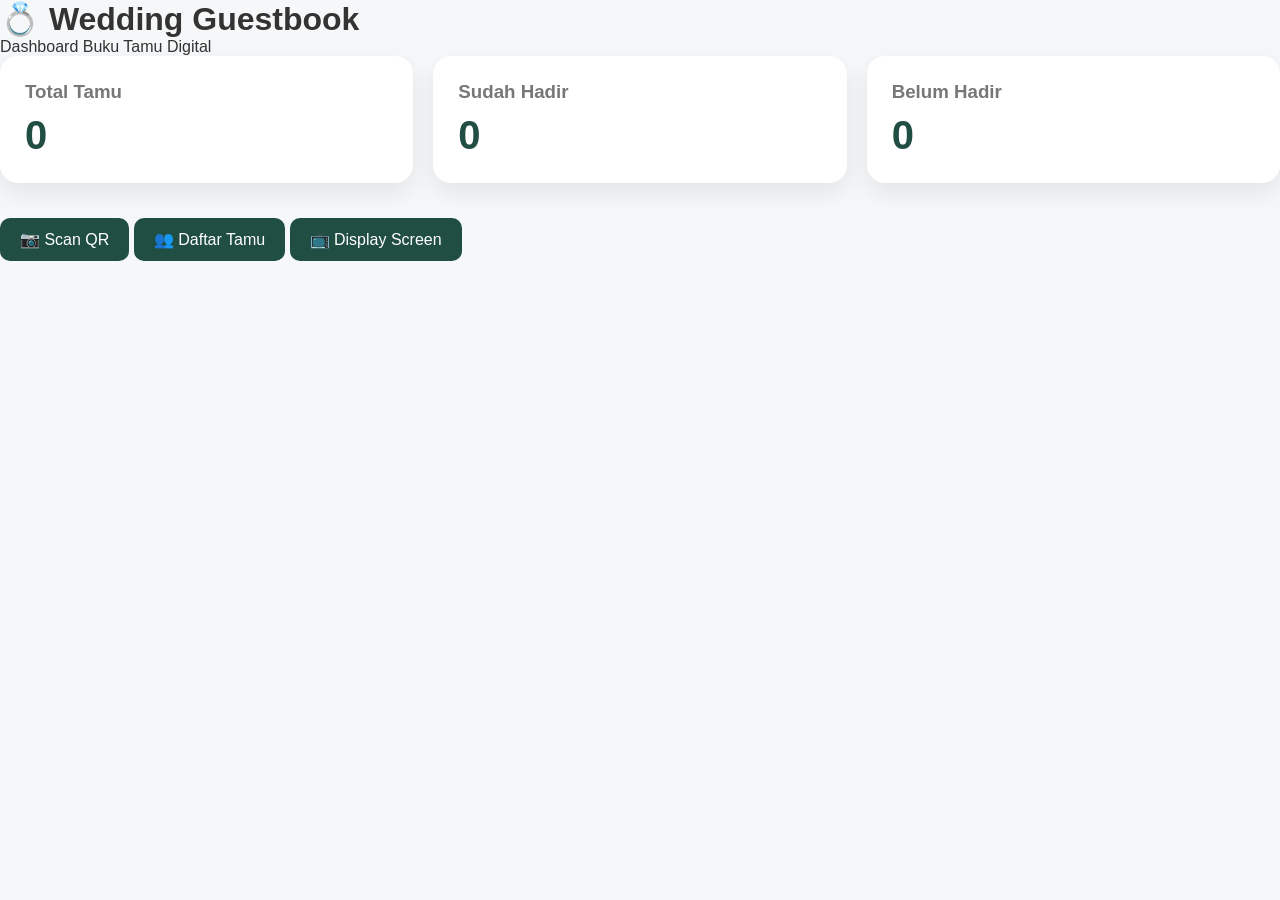
==== index.html @ c5060a13 "Initial commit" ====
<!DOCTYPE html>
<html lang="id">
<head>
    <meta charset="UTF-8">
    <meta name="viewport" content="width=device-width, initial-scale=1.0">
    <title>Wedding Guestbook</title>

    <link rel="stylesheet" href="css/style.css">
</head>
<body>

<div class="container">

    <header>
        <h1>💍 Wedding Guestbook</h1>
        <p>Dashboard Buku Tamu Digital</p>
    </header>

    <div class="cards">

        <div class="card">
            <h3>Total Tamu</h3>
            <h2 id="total">0</h2>
        </div>

        <div class="card">
            <h3>Sudah Hadir</h3>
            <h2 id="hadir">0</h2>
        </div>

        <div class="card">
            <h3>Belum Hadir</h3>
            <h2 id="belum">0</h2>
        </div>

    </div>

    <div class="menu">

        <button onclick="location.href='scanner.html'">
            📷 Scan QR
        </button>

        <button onclick="location.href='guests.html'">
            👥 Daftar Tamu
        </button>

        <button onclick="window.open('https://script.google.com/macros/s/AKfycbxypLyJtFO5DdrkBFHPEE6fGqG8HvHyubI4hxfN4jcb00m5auniNEjIvpfQLrFs5Y7P/exec?page=display')">
            📺 Display Screen
        </button>

    </div>

</div>

<script src="js/api.js"></script>

</body>
</html>
---- css/style.css ----
*{
    margin:0;
    padding:0;
    box-sizing:border-box;
    font-family:'Segoe UI',sans-serif;
}

body{
    background:#f5f7f9;
    color:#333;
}

.layout{
    display:flex;
    min-height:100vh;
}

/* ================= SIDEBAR ================= */

.sidebar{
    width:260px;
    background:#214E43;
    color:white;
    padding:25px;
}

.logo{
    text-align:center;
    margin-bottom:40px;
}

.logo img{
    width:90px;
    height:90px;
    border-radius:50%;
    object-fit:cover;
    margin-bottom:15px;
}

.logo h2{
    font-size:20px;
}

.sidebar nav{
    display:flex;
    flex-direction:column;
    gap:10px;
}

.sidebar nav a{
    text-decoration:none;
    color:white;
    padding:14px 18px;
    border-radius:10px;
    transition:.3s;
}

.sidebar nav a:hover,
.sidebar nav a.active{
    background:#2f6a5c;
}

/* ================= CONTENT ================= */

.content{
    flex:1;
    padding:35px;
}

.topbar{
    display:flex;
    justify-content:space-between;
    align-items:center;
    margin-bottom:30px;
}

.topbar h1{
    color:#214E43;
}

.admin{
    background:white;
    padding:12px 20px;
    border-radius:12px;
    box-shadow:0 5px 15px rgba(0,0,0,.08);
}

/* ================= CARD ================= */

.cards{
    display:grid;
    grid-template-columns:repeat(auto-fit,minmax(220px,1fr));
    gap:20px;
    margin-bottom:35px;
}

.card{
    background:white;
    border-radius:18px;
    padding:25px;
    box-shadow:0 10px 25px rgba(0,0,0,.08);
    transition:.3s;
}

.card:hover{
    transform:translateY(-5px);
}

.card h3{
    color:#777;
    margin-bottom:10px;
}

.card h2{
    color:#214E43;
    font-size:40px;
}

/* ================= ACTIVITY ================= */

.activity{
    background:white;
    padding:25px;
    border-radius:18px;
    box-shadow:0 10px 25px rgba(0,0,0,.08);
}

.activity h2{
    margin-bottom:20px;
}

/* ================= TABLE ================= */

table{
    width:100%;
    border-collapse:collapse;
    background:white;
    border-radius:15px;
    overflow:hidden;
    box-shadow:0 10px 25px rgba(0,0,0,.08);
}

th{
    background:#214E43;
    color:white;
    padding:16px;
    text-align:left;
}

td{
    padding:15px;
    border-bottom:1px solid #eee;
}

tr:hover{
    background:#f7f7f7;
}

#search{
    width:100%;
    padding:14px;
    margin:20px 0;
    border-radius:10px;
    border:1px solid #ddd;
    font-size:16px;
}

.hadir{
    background:#2ecc71;
    color:white;
    padding:5px 12px;
    border-radius:20px;
    font-size:13px;
}

.belum{
    background:#f1c40f;
    color:#333;
    padding:5px 12px;
    border-radius:20px;
    font-size:13px;
}

/* ================= MOBILE ================= */

@media(max-width:900px){

    .layout{
        flex-direction:column;
    }

    .sidebar{
        width:100%;
    }

    .topbar{
        flex-direction:column;
        align-items:flex-start;
        gap:15px;
    }

}
/* ================= HERO ================= */

.hero{

    background:white;
    border-radius:20px;
    padding:35px;

    margin-bottom:30px;

    text-align:center;

    box-shadow:0 10px 25px rgba(0,0,0,.08);

}

.hero-logo{

    width:110px;
    height:110px;

    border-radius:50%;

    object-fit:cover;

    margin-bottom:20px;

}

.hero h1{

    color:#214E43;

    margin-bottom:10px;

    font-size:36px;

}

.hero p{

    color:#777;

    font-size:18px;

    margin:5px;

}
input{
    width:100%;
    padding:12px;
    border:1px solid #ddd;
    border-radius:10px;
    font-size:16px;
}

button{
    background:#214E43;
    color:white;
    border:none;
    padding:12px 20px;
    border-radius:10px;
    cursor:pointer;
    font-size:16px;
}

button:hover{
    background:#2f6a5c;
}
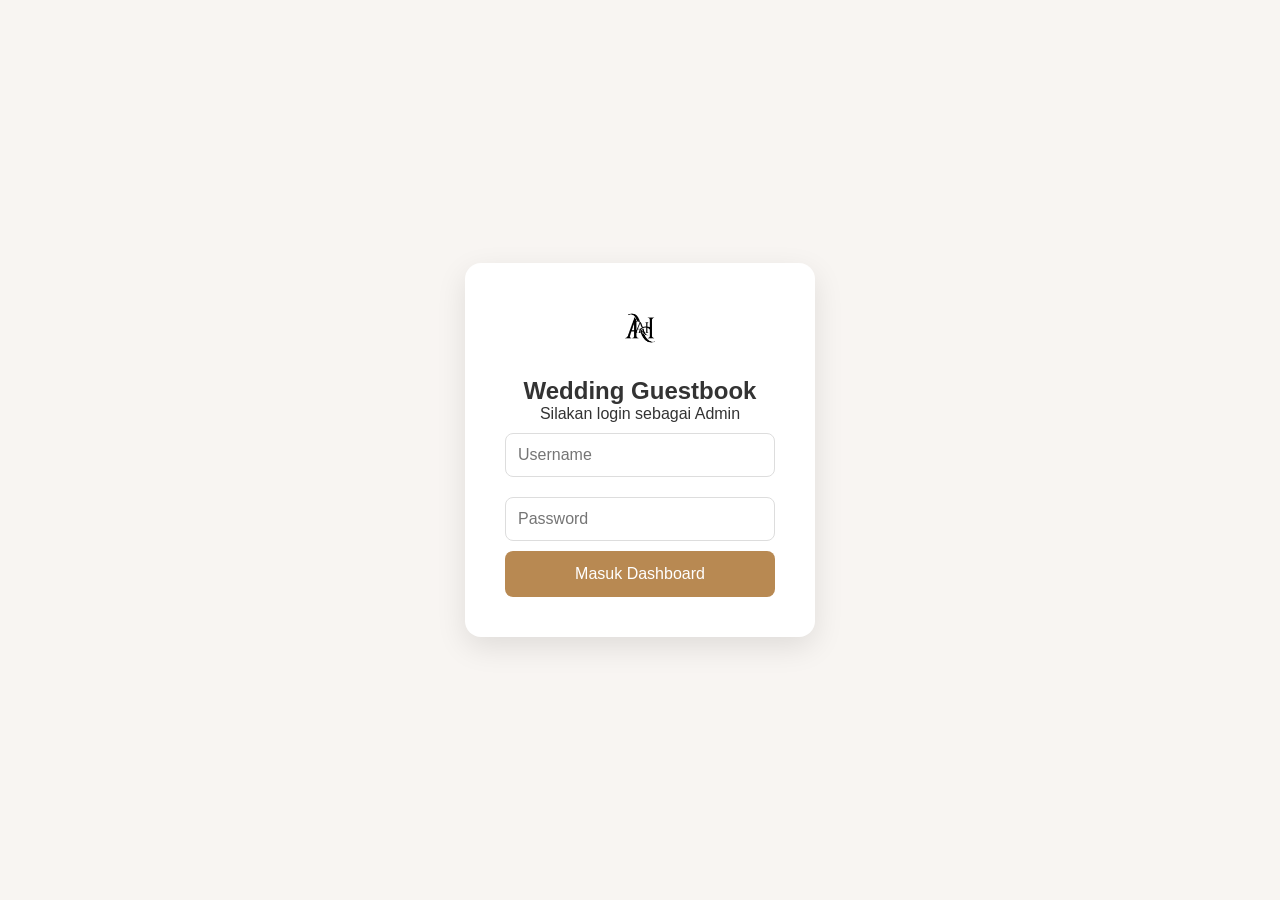
==== commit 134b6382: "ganti index untuk login" ====
--- a/index.html
+++ b/index.html
@@ -1,59 +1,138 @@
 <!DOCTYPE html>
 <html lang="id">
 <head>
-    <meta charset="UTF-8">
-    <meta name="viewport" content="width=device-width, initial-scale=1.0">
-    <title>Wedding Guestbook</title>
+<meta charset="UTF-8">
+<meta name="viewport" content="width=device-width, initial-scale=1.0">
 
-    <link rel="stylesheet" href="css/style.css">
+<title>Login Admin</title>
+
+<link rel="stylesheet" href="css/style.css">
+
+<style>
+
+body{
+    margin:0;
+    background:#f8f5f2;
+    display:flex;
+    justify-content:center;
+    align-items:center;
+    height:100vh;
+    font-family:Arial,sans-serif;
+}
+
+.login-box{
+
+    width:350px;
+
+    background:white;
+
+    padding:40px;
+
+    border-radius:16px;
+
+    box-shadow:0 10px 30px rgba(0,0,0,.1);
+
+    text-align:center;
+
+}
+
+.login-box img{
+
+    width:90px;
+
+    margin-bottom:20px;
+
+}
+
+input{
+
+    width:100%;
+
+    padding:12px;
+
+    margin:10px 0;
+
+    border:1px solid #ddd;
+
+    border-radius:8px;
+
+    box-sizing:border-box;
+
+}
+
+button{
+
+    width:100%;
+
+    padding:14px;
+
+    border:none;
+
+    border-radius:8px;
+
+    background:#b88952;
+
+    color:white;
+
+    font-size:16px;
+
+    cursor:pointer;
+
+}
+
+button:hover{
+
+    opacity:.9;
+
+}
+
+</style>
+
 </head>
+
 <body>
 
-<div class="container">
+<div class="login-box">
 
-    <header>
-        <h1>💍 Wedding Guestbook</h1>
-        <p>Dashboard Buku Tamu Digital</p>
-    </header>
+<img src="assets/logo.png">
 
-    <div class="cards">
+<h2>Wedding Guestbook</h2>
 
-        <div class="card">
-            <h3>Total Tamu</h3>
-            <h2 id="total">0</h2>
-        </div>
+<p>Silakan login sebagai Admin</p>
 
-        <div class="card">
-            <h3>Sudah Hadir</h3>
-            <h2 id="hadir">0</h2>
-        </div>
+<input id="username" placeholder="Username">
 
-        <div class="card">
-            <h3>Belum Hadir</h3>
-            <h2 id="belum">0</h2>
-        </div>
+<input id="password" type="password" placeholder="Password">
 
-    </div>
+<button onclick="login()">
 
-    <div class="menu">
+Masuk Dashboard
 
-        <button onclick="location.href='scanner.html'">
-            📷 Scan QR
-        </button>
-
-        <button onclick="location.href='guests.html'">
-            👥 Daftar Tamu
-        </button>
-
-        <button onclick="window.open('https://script.google.com/macros/s/AKfycbxypLyJtFO5DdrkBFHPEE6fGqG8HvHyubI4hxfN4jcb00m5auniNEjIvpfQLrFs5Y7P/exec?page=display')">
-            📺 Display Screen
-        </button>
-
-    </div>
+</button>
 
 </div>
 
-<script src="js/api.js"></script>
+<script>
+
+function login(){
+
+    const username=document.getElementById("username").value;
+
+    const password=document.getElementById("password").value;
+
+    if(username==="admin" && password==="admin123"){
+
+        location.href="dashboard.html";
+
+    }else{
+
+        alert("Username atau Password salah.");
+
+    }
+
+}
+
+</script>
 
 </body>
 </html>
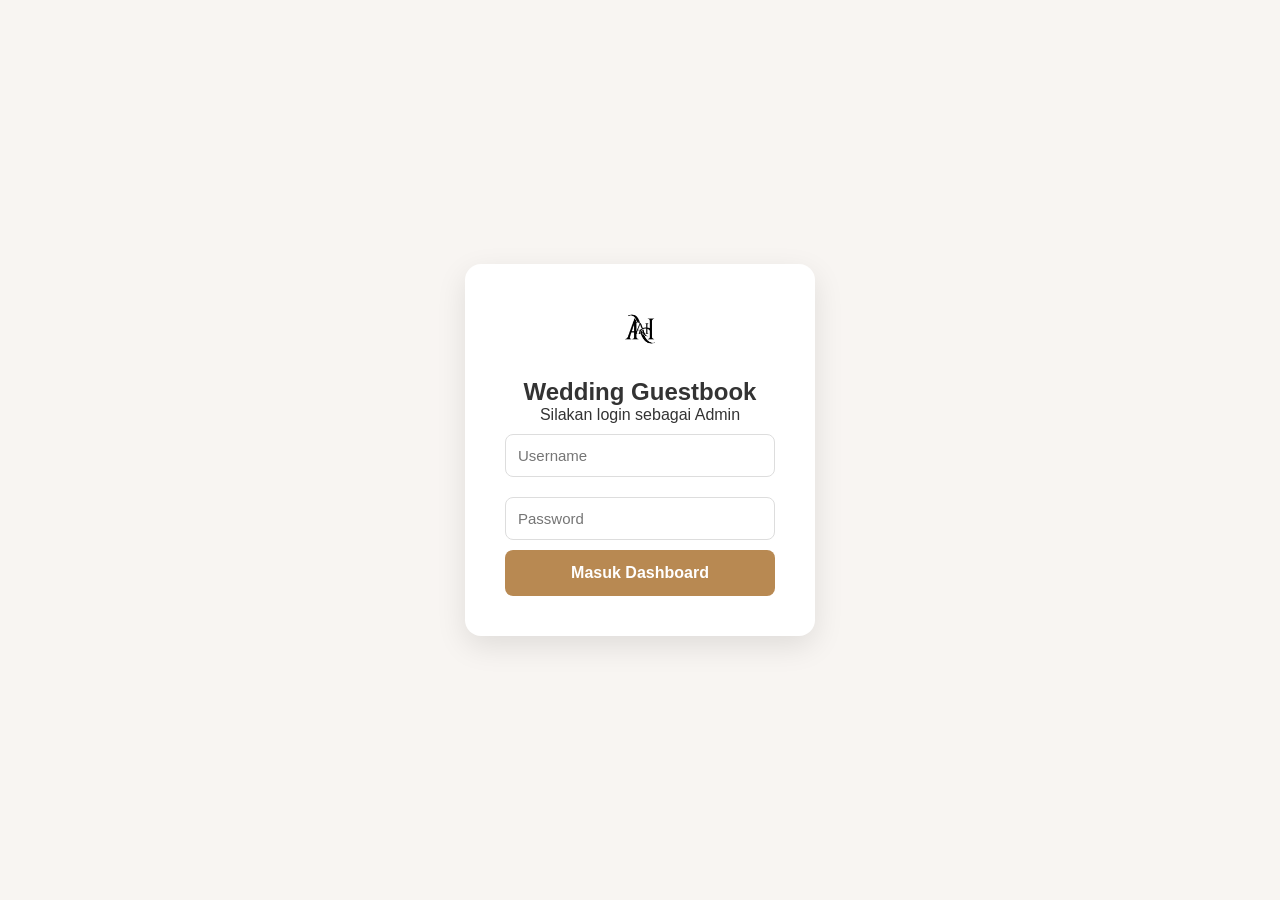
==== commit d2ee4b5d: "ganti index" ====
--- a/index.html
+++ b/index.html
@@ -114,25 +114,60 @@
 
 <script>
 
-function login(){
+const API_URL="https://wedguest.kosthandoko907.workers.dev";
+
+async function login(){
 
     const username=document.getElementById("username").value;
 
     const password=document.getElementById("password").value;
 
-    if(username==="admin" && password==="admin123"){
+    try{
 
-        location.href="dashboard.html";
+        const res=await fetch(API_URL,{
 
-    }else{
+            method:"POST",
 
-        alert("Username atau Password salah.");
+            headers:{
+                "Content-Type":"application/json"
+            },
+
+            body:JSON.stringify({
+
+                action:"login",
+
+                username:username,
+
+                password:password
+
+            })
+
+        });
+
+        const data=await res.json();
+
+        if(data.success){
+
+            localStorage.setItem("login","true");
+
+            location.href="dashboard.html";
+
+        }else{
+
+            alert("Username atau Password salah.");
+
+        }
+
+    }catch(err){
+
+        console.log(err);
+
+        alert("Tidak dapat terhubung ke server.");
 
     }
 
 }
 
 </script>
-
 </body>
 </html>
--- a/css/style.css
+++ b/css/style.css
@@ -1,271 +1,1116 @@
+/* ==========================================
+   WEDDING GUESTBOOK PREMIUM v2
+========================================== */
+
+:root{
+    --primary:#214E43;
+    --secondary:#2f6a5c;
+    --accent:#E8C547;
+
+    --success:#2ecc71;
+    --warning:#f1c40f;
+    --danger:#e74c3c;
+
+    --white:#ffffff;
+    --dark:#222;
+    --gray:#777;
+    --bg:#f6f7fb;
+
+    --radius:18px;
+    --shadow:0 10px 30px rgba(0,0,0,.08);
+    --transition:.3s ease;
+}
+
+/* ==========================================
+RESET
+========================================== */
+
 *{
     margin:0;
     padding:0;
     box-sizing:border-box;
-    font-family:'Segoe UI',sans-serif;
+    font-family:"Segoe UI",sans-serif;
+}
+
+html{
+    scroll-behavior:smooth;
 }
 
 body{
-    background:#f5f7f9;
+    background:var(--bg);
     color:#333;
 }
+
+/* Scrollbar */
+
+::-webkit-scrollbar{
+    width:10px;
+}
+
+::-webkit-scrollbar-track{
+    background:#eee;
+}
+
+::-webkit-scrollbar-thumb{
+    background:var(--primary);
+    border-radius:20px;
+}
+
+::-webkit-scrollbar-thumb:hover{
+    background:var(--secondary);
+}
+
+/* ==========================================
+LAYOUT
+========================================== */
 
 .layout{
     display:flex;
     min-height:100vh;
 }
 
-/* ================= SIDEBAR ================= */
-
-.sidebar{
-    width:260px;
-    background:#214E43;
-    color:white;
-    padding:25px;
-}
-
-.logo{
-    text-align:center;
-    margin-bottom:40px;
-}
-
-.logo img{
-    width:90px;
-    height:90px;
-    border-radius:50%;
-    object-fit:cover;
-    margin-bottom:15px;
-}
-
-.logo h2{
-    font-size:20px;
-}
-
-.sidebar nav{
-    display:flex;
-    flex-direction:column;
-    gap:10px;
-}
-
-.sidebar nav a{
-    text-decoration:none;
-    color:white;
-    padding:14px 18px;
-    border-radius:10px;
-    transition:.3s;
-}
-
-.sidebar nav a:hover,
-.sidebar nav a.active{
-    background:#2f6a5c;
-}
-
-/* ================= CONTENT ================= */
-
 .content{
     flex:1;
     padding:35px;
 }
 
+/* ==========================================
+SIDEBAR
+========================================== */
+
+.sidebar{
+
+    width:270px;
+
+    background:linear-gradient(
+        180deg,
+        var(--primary),
+        var(--secondary)
+    );
+
+    color:white;
+
+    display:flex;
+    flex-direction:column;
+
+    padding:25px;
+
+    box-shadow:
+        6px 0 20px rgba(0,0,0,.08);
+
+}
+
+/* ==========================================
+LOGO
+========================================== */
+
+.logo{
+    text-align:center;
+    margin-bottom:35px;
+}
+
+.logo img{
+
+    width:95px;
+    height:95px;
+
+    border-radius:50%;
+
+    object-fit:cover;
+
+    border:4px solid rgba(255,255,255,.15);
+
+    background:white;
+
+    margin-bottom:15px;
+
+    transition:var(--transition);
+
+}
+
+.logo img:hover{
+
+    transform:rotate(5deg) scale(1.05);
+
+}
+
+.logo h2{
+
+    font-size:22px;
+    font-weight:700;
+    line-height:1.3;
+
+}
+
+/* ==========================================
+MENU
+========================================== */
+
+.sidebar nav{
+
+    display:flex;
+    flex-direction:column;
+    flex:1;
+    gap:8px;
+
+}
+
+.sidebar nav a{
+
+    display:flex;
+    align-items:center;
+
+    gap:12px;
+
+    text-decoration:none;
+
+    color:white;
+
+    padding:15px 18px;
+
+    border-radius:14px;
+
+    transition:var(--transition);
+
+    font-weight:500;
+
+}
+
+.sidebar nav a:hover{
+
+    background:rgba(255,255,255,.12);
+
+    transform:translateX(6px);
+
+}
+
+.sidebar nav a.active{
+
+    background:white;
+
+    color:var(--primary);
+
+    font-weight:bold;
+
+    box-shadow:0 8px 18px rgba(0,0,0,.15);
+
+}
+
+/* Logout */
+
+.sidebar nav a:last-child{
+
+    margin-top:auto;
+
+    background:#c0392b;
+
+}
+
+.sidebar nav a:last-child:hover{
+
+    background:#e74c3c;
+
+}
+
+/* ==========================================
+TOPBAR
+========================================== */
+
 .topbar{
+
     display:flex;
+
     justify-content:space-between;
+
     align-items:center;
+
     margin-bottom:30px;
+
 }
 
 .topbar h1{
-    color:#214E43;
+
+    color:var(--primary);
+
+    font-size:34px;
+
+}
+
+.topbar p{
+
+    color:#777;
+
+    margin-top:6px;
+
 }
 
 .admin{
+
     background:white;
+
+    padding:12px 22px;
+
+    border-radius:50px;
+
+    box-shadow:var(--shadow);
+
+    font-weight:600;
+
+}
+/* ==========================================
+HERO
+========================================== */
+
+.hero{
+
+    position:relative;
+
+    overflow:hidden;
+
+    border-radius:25px;
+
+    padding:60px 40px;
+
+    margin-bottom:35px;
+
+    text-align:center;
+
+    background:
+        linear-gradient(
+            rgba(0,0,0,.35),
+            rgba(0,0,0,.35)
+        ),
+        center/cover no-repeat;
+
+    color:white;
+
+    box-shadow:var(--shadow);
+
+}
+
+.hero::before{
+
+    content:"";
+
+    position:absolute;
+
+    inset:0;
+
+    background:
+        linear-gradient(
+            135deg,
+            rgba(255,255,255,.08),
+            transparent
+        );
+
+}
+
+.hero>*{
+
+    position:relative;
+
+    z-index:2;
+
+}
+
+.hero-logo{
+
+    width:120px;
+
+    height:120px;
+
+    object-fit:cover;
+
+    border-radius:50%;
+
+    border:5px solid white;
+
+    background:white;
+
+    box-shadow:0 12px 30px rgba(0,0,0,.25);
+
+    margin-bottom:20px;
+
+    transition:.4s;
+
+}
+
+.hero-logo:hover{
+
+    transform:scale(1.08) rotate(5deg);
+
+}
+
+.hero h1{
+
+    font-size:42px;
+
+    margin-bottom:10px;
+
+    color:white;
+
+}
+
+.hero p{
+
+    font-size:18px;
+
+    opacity:.95;
+
+    margin-top:6px;
+
+}
+
+/* ==========================================
+STATISTIC CARD
+========================================== */
+
+.cards{
+
+    display:grid;
+
+    grid-template-columns:repeat(auto-fit,minmax(230px,1fr));
+
+    gap:20px;
+
+    margin-bottom:35px;
+
+}
+
+.card{
+
+    background:white;
+
+    border-radius:22px;
+
+    padding:28px;
+
+    box-shadow:var(--shadow);
+
+    transition:.35s;
+
+    position:relative;
+
+    overflow:hidden;
+
+}
+
+.card::after{
+
+    content:"";
+
+    position:absolute;
+
+    right:-40px;
+
+    top:-40px;
+
+    width:120px;
+
+    height:120px;
+
+    background:rgba(33,78,67,.05);
+
+    border-radius:50%;
+
+}
+
+.card:hover{
+
+    transform:translateY(-8px);
+
+}
+
+.card h3{
+
+    color:#777;
+
+    margin-bottom:10px;
+
+}
+
+.card h2{
+
+    font-size:44px;
+
+    color:var(--primary);
+
+    transition:.3s;
+
+}
+
+.card:hover h2{
+
+    transform:scale(1.08);
+
+}
+
+/* ==========================================
+ACTIVITY
+========================================== */
+
+.activity{
+
+    background:white;
+
+    border-radius:22px;
+
+    padding:28px;
+
+    margin-bottom:30px;
+
+    box-shadow:var(--shadow);
+
+}
+
+.activity h2{
+
+    margin-bottom:20px;
+
+    color:var(--primary);
+
+}
+
+/* ==========================================
+LATEST GUEST
+========================================== */
+
+.latest-card{
+
+    display:flex;
+
+    align-items:center;
+
+    justify-content:space-between;
+
+    gap:15px;
+
+    padding:18px;
+
+    border-left:6px solid var(--primary);
+
+    border-radius:16px;
+
+    background:#f9fbfb;
+
+    margin-bottom:12px;
+
+    animation:fadeLatest .4s;
+
+}
+
+.latest-card:last-child{
+
+    margin-bottom:0;
+
+}
+
+.latest-icon{
+
+    width:60px;
+
+    height:60px;
+
+    border-radius:50%;
+
+    display:flex;
+
+    align-items:center;
+
+    justify-content:center;
+
+    background:var(--primary);
+
+    color:white;
+
+    font-size:26px;
+
+}
+
+.latest-info{
+
+    flex:1;
+
+}
+
+.latest-info h3{
+
+    color:var(--primary);
+
+    margin-bottom:5px;
+
+}
+
+.latest-info p{
+
+    color:#777;
+
+}
+
+.latest-time{
+
+    font-size:22px;
+
+    font-weight:bold;
+
+    color:var(--primary);
+
+}
+
+@keyframes fadeLatest{
+
+    from{
+
+        opacity:0;
+
+        transform:translateY(20px);
+
+    }
+
+    to{
+
+        opacity:1;
+
+        transform:translateY(0);
+
+    }
+
+}
+
+/* ==========================================
+PROGRESS
+========================================== */
+
+.progress-box{
+
+    margin-top:20px;
+
+}
+
+.progress-bar{
+
+    width:100%;
+
+    height:22px;
+
+    background:#ececec;
+
+    border-radius:30px;
+
+    overflow:hidden;
+
+}
+
+.progress-fill{
+
+    width:0;
+
+    height:100%;
+
+    background:
+
+    linear-gradient(
+
+        90deg,
+
+        var(--primary),
+
+        var(--accent)
+
+    );
+
+    border-radius:30px;
+
+    transition:width .8s ease;
+
+}
+
+.progress-text{
+
+    margin-top:12px;
+
+    text-align:center;
+
+    font-size:20px;
+
+    font-weight:bold;
+
+    color:var(--primary);
+
+}
+/* ==========================================
+TABLE
+========================================== */
+
+table{
+
+    width:100%;
+
+    border-collapse:collapse;
+
+    background:white;
+
+    border-radius:20px;
+
+    overflow:hidden;
+
+    box-shadow:var(--shadow);
+
+}
+
+th{
+
+    background:var(--primary);
+
+    color:white;
+
+    padding:18px;
+
+    text-align:left;
+
+    font-size:15px;
+
+}
+
+td{
+
+    padding:16px;
+
+    border-bottom:1px solid #eee;
+
+    transition:.3s;
+
+}
+
+tbody tr{
+
+    transition:.3s;
+
+}
+
+tbody tr:hover{
+
+    background:#f5faf8;
+
+}
+
+/* ==========================================
+SEARCH
+========================================== */
+
+#search{
+
+    width:100%;
+
+    padding:14px 18px;
+
+    border:1px solid #ddd;
+
+    border-radius:14px;
+
+    margin:20px 0;
+
+    font-size:16px;
+
+    transition:.3s;
+
+}
+
+#search:focus{
+
+    outline:none;
+
+    border-color:var(--primary);
+
+    box-shadow:0 0 0 4px rgba(33,78,67,.12);
+
+}
+
+/* ==========================================
+STATUS BADGE
+========================================== */
+
+.hadir{
+
+    display:inline-block;
+
+    background:#2ecc71;
+
+    color:white;
+
+    padding:7px 16px;
+
+    border-radius:30px;
+
+    font-size:13px;
+
+    font-weight:bold;
+
+}
+
+.belum{
+
+    display:inline-block;
+
+    background:#f1c40f;
+
+    color:#333;
+
+    padding:7px 16px;
+
+    border-radius:30px;
+
+    font-size:13px;
+
+    font-weight:bold;
+
+}
+
+/* ==========================================
+BUTTON
+========================================== */
+
+button{
+
+    border:none;
+
+    border-radius:12px;
+
     padding:12px 20px;
+
+    cursor:pointer;
+
+    font-size:15px;
+
+    font-weight:bold;
+
+    transition:.25s;
+
+}
+
+button:hover{
+
+    transform:translateY(-2px);
+
+}
+
+.btn-checkin{
+
+    background:var(--primary);
+
+    color:white;
+
+}
+
+.btn-checkin:hover{
+
+    background:var(--secondary);
+
+}
+
+.btn-disabled{
+
+    background:#dcdcdc;
+
+    color:#666;
+
+}
+
+/* ==========================================
+FORM
+========================================== */
+
+input,
+select{
+
+    width:100%;
+
+    padding:13px 15px;
+
+    border:1px solid #ddd;
+
     border-radius:12px;
-    box-shadow:0 5px 15px rgba(0,0,0,.08);
-}
-
-/* ================= CARD ================= */
-
-.cards{
-    display:grid;
-    grid-template-columns:repeat(auto-fit,minmax(220px,1fr));
-    gap:20px;
-    margin-bottom:35px;
-}
-
-.card{
+
+    font-size:15px;
+
+    transition:.3s;
+
     background:white;
+
+}
+
+input:focus,
+select:focus{
+
+    outline:none;
+
+    border-color:var(--primary);
+
+    box-shadow:0 0 0 4px rgba(33,78,67,.10);
+
+}
+
+label{
+
+    display:block;
+
+    margin-bottom:8px;
+
+    font-weight:bold;
+
+    color:#555;
+
+}
+
+/* ==========================================
+SAVE BUTTON
+========================================== */
+
+#saveBtn{
+
+    width:100%;
+
+    margin-top:25px;
+
+    padding:16px;
+
+    background:var(--primary);
+
+    color:white;
+
+    font-size:17px;
+
+}
+
+#saveBtn:hover{
+
+    background:var(--secondary);
+
+}
+
+/* ==========================================
+IMAGE PREVIEW
+========================================== */
+
+#logoPreview{
+
+    width:130px;
+
+    height:130px;
+
+    object-fit:cover;
+
     border-radius:18px;
-    padding:25px;
-    box-shadow:0 10px 25px rgba(0,0,0,.08);
-    transition:.3s;
-}
-
-.card:hover{
-    transform:translateY(-5px);
-}
-
-.card h3{
-    color:#777;
-    margin-bottom:10px;
-}
-
-.card h2{
-    color:#214E43;
-    font-size:40px;
-}
-
-/* ================= ACTIVITY ================= */
-
-.activity{
-    background:white;
-    padding:25px;
+
+    border:3px solid white;
+
+    box-shadow:0 8px 20px rgba(0,0,0,.12);
+
+}
+
+#bgPreview{
+
+    width:100%;
+
+    height:230px;
+
+    object-fit:cover;
+
     border-radius:18px;
-    box-shadow:0 10px 25px rgba(0,0,0,.08);
-}
-
-.activity h2{
+
+    box-shadow:0 8px 20px rgba(0,0,0,.12);
+
+}
+
+/* ==========================================
+LOGOUT
+========================================== */
+
+.sidebar nav a:last-child{
+
+    margin-top:auto;
+
+    background:#d9534f;
+
+}
+
+.sidebar nav a:last-child:hover{
+
+    background:#c9302c;
+
+}
+
+/* ==========================================
+RESPONSIVE
+========================================== */
+
+@media(max-width:900px){
+
+    .layout{
+
+        flex-direction:column;
+
+    }
+
+    .sidebar{
+
+        width:100%;
+
+        min-height:auto;
+
+    }
+
+    .topbar{
+
+        flex-direction:column;
+
+        align-items:flex-start;
+
+        gap:15px;
+
+    }
+
+    .hero{
+
+        padding:40px 20px;
+
+    }
+
+    .hero h1{
+
+        font-size:30px;
+
+    }
+
+    .cards{
+
+        grid-template-columns:1fr;
+
+    }
+
+    table{
+
+        display:block;
+
+        overflow-x:auto;
+
+    }
+
+}
+/* ==========================================
+HERO BACKGROUND
+========================================== */
+
+.hero{
+
+    position:relative;
+
+    min-height:340px;
+
+    border-radius:24px;
+
+    overflow:hidden;
+
+    background-size:cover;
+
+    background-position:center;
+
+    background-repeat:no-repeat;
+
+    display:flex;
+
+    justify-content:center;
+
+    align-items:center;
+
+    margin-bottom:30px;
+
+}
+
+.hero-overlay{
+
+    position:absolute;
+
+    inset:0;
+
+    background:linear-gradient(
+
+        rgba(0,0,0,.25),
+
+        rgba(0,0,0,.45)
+
+    );
+
+}
+
+.hero-content{
+
+    position:relative;
+
+    z-index:2;
+
+    text-align:center;
+
+    color:white;
+
+}
+
+.hero-logo{
+
+    width:120px;
+
+    height:120px;
+
+    border-radius:50%;
+
+    object-fit:cover;
+
+    border:5px solid rgba(255,255,255,.9);
+
     margin-bottom:20px;
-}
-
-/* ================= TABLE ================= */
-
-table{
-    width:100%;
-    border-collapse:collapse;
-    background:white;
-    border-radius:15px;
-    overflow:hidden;
-    box-shadow:0 10px 25px rgba(0,0,0,.08);
-}
-
-th{
-    background:#214E43;
+
+}
+
+.hero h1{
+
     color:white;
-    padding:16px;
-    text-align:left;
-}
-
-td{
-    padding:15px;
-    border-bottom:1px solid #eee;
-}
-
-tr:hover{
-    background:#f7f7f7;
-}
-
-#search{
-    width:100%;
-    padding:14px;
+
+    font-size:44px;
+
+}
+
+.hero p{
+
+    color:white;
+
+    opacity:.95;
+
+    font-size:18px;
+
+}
+.export-btn{
+
+    display:flex;
+    gap:15px;
     margin:20px 0;
-    border-radius:10px;
-    border:1px solid #ddd;
-    font-size:16px;
-}
-
-.hadir{
-    background:#2ecc71;
-    color:white;
-    padding:5px 12px;
-    border-radius:20px;
-    font-size:13px;
-}
-
-.belum{
-    background:#f1c40f;
-    color:#333;
-    padding:5px 12px;
-    border-radius:20px;
-    font-size:13px;
-}
-
-/* ================= MOBILE ================= */
-
-@media(max-width:900px){
-
-    .layout{
-        flex-direction:column;
-    }
-
-    .sidebar{
-        width:100%;
-    }
-
-    .topbar{
-        flex-direction:column;
-        align-items:flex-start;
-        gap:15px;
-    }
-
-}
-/* ================= HERO ================= */
-
-.hero{
-
-    background:white;
-    border-radius:20px;
-    padding:35px;
-
-    margin-bottom:30px;
-
-    text-align:center;
-
-    box-shadow:0 10px 25px rgba(0,0,0,.08);
-
-}
-
-.hero-logo{
-
-    width:110px;
-    height:110px;
-
-    border-radius:50%;
-
-    object-fit:cover;
-
-    margin-bottom:20px;
-
-}
-
-.hero h1{
-
-    color:#214E43;
-
-    margin-bottom:10px;
-
-    font-size:36px;
-
-}
-
-.hero p{
-
-    color:#777;
-
-    font-size:18px;
-
-    margin:5px;
-
-}
-input{
-    width:100%;
-    padding:12px;
-    border:1px solid #ddd;
-    border-radius:10px;
-    font-size:16px;
-}
-
-button{
-    background:#214E43;
-    color:white;
-    border:none;
-    padding:12px 20px;
-    border-radius:10px;
-    cursor:pointer;
-    font-size:16px;
-}
-
-button:hover{
-    background:#2f6a5c;
+
+}
+
+.export-btn button{
+
+    width:auto;
+    padding:12px 22px;
+
+}
+
+.export-btn button:first-child{
+
+    background:#27ae60;
+
+}
+
+.export-btn button:last-child{
+
+    background:#c0392b;
+
 }
